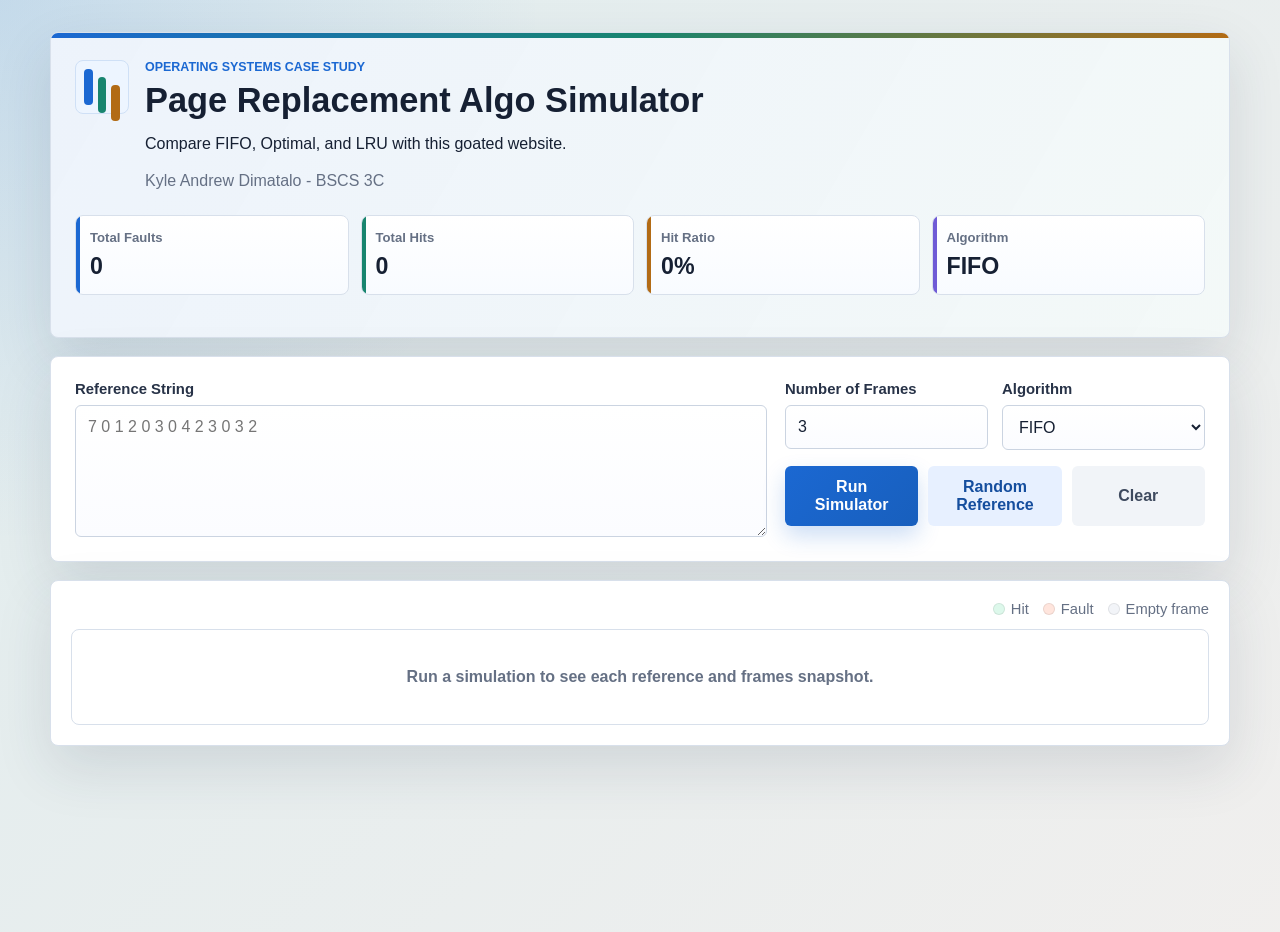
==== index.html @ 5919436e "Move index.html to root with updated paths" ====
<!DOCTYPE html>
<html lang="en">
<head>
    <meta charset="UTF-8">
    <meta name="viewport" content="width=device-width, initial-scale=1.0">
    <title>Page Replacement Simulator</title>
    <link rel="stylesheet" href="os/styles.css">
</head>
<body>
    <main class="app-shell">
        <section class="hero-panel" aria-labelledby="app-title">
            <div class="title-block">
                <div class="title-icon" aria-hidden="true">
                    <span></span>
                    <span></span>
                    <span></span>
                </div>
                <div>
                    <p class="eyebrow">Operating Systems Case Study</p>
                    <h1 id="app-title">Page Replacement Algo Simulator</h1>
                    <p>Compare FIFO, Optimal, and LRU with this goated website.</p>
                    <p>Kyle Andrew Dimatalo - BSCS 3C</p>
                </div>
            </div>

            <div class="summary-grid" id="summary">
                <div class="metric">
                    <span>Total Faults</span>
                    <strong id="fault-count">0</strong>
                </div>
                <div class="metric">
                    <span>Total Hits</span>
                    <strong id="hit-count">0</strong>
                </div>
                <div class="metric">
                    <span>Hit Ratio</span>
                    <strong id="hit-ratio">0%</strong>
                </div>
                <div class="metric">
                    <span>Algorithm</span>
                    <strong id="algorithm-label">FIFO</strong>
                </div>
            </div>
        </section>

        <form id="simulator-form" class="command-deck" novalidate>
            <div class="reference-field">
                <label for="reference-string">Reference String</label>
                <textarea id="reference-string" rows="3" placeholder="7 0 1 2 0 3 0 4 2 3 0 3 2"></textarea>
            </div>

            <div class="settings-cluster">
                <div class="form-grid">
                    <div>
                        <label for="frame-count">Number of Frames</label>
                        <input id="frame-count" type="number" min="1" max="10" value="3">
                    </div>

                    <div>
                        <label for="algorithm">Algorithm</label>
                        <select id="algorithm">
                            <option value="FIFO">FIFO</option>
                            <option value="Optimal">Optimal</option>
                            <option value="LRU">LRU</option>
                        </select>
                    </div>
                </div>

                <div class="actions">
                    <button type="submit">Run Simulator</button>
                    <button type="button" id="random-button" class="secondary">Random Reference</button>
                    <button type="button" id="clear-button" class="ghost">Clear</button>
                </div>

                <div id="message" class="message" role="alert" aria-live="polite"></div>
            </div>
        </form>

        <section class="trace-panel" aria-label="Simulation results">
            <div class="legend" aria-label="Color legend">
                <span><i class="legend-dot hit-dot"></i>Hit</span>
                <span><i class="legend-dot fault-dot"></i>Fault</span>
                <span><i class="legend-dot empty-dot"></i>Empty frame</span>
            </div>

            <div class="table-wrap">
                <table id="steps-table">
                    <thead id="table-head"></thead>
                    <tbody id="table-body">
                        <tr>
                            <td class="empty-state">Run a simulation to see each reference and frames snapshot.</td>
                        </tr>
                    </tbody>
                </table>
            </div>
        </section>
    </main>

    <script src="os/script.js"></script>
</body>
</html>
---- os/styles.css ----
:root {
    --bg: #f4f7fb;
    --panel: #ffffff;
    --ink: #162033;
    --muted: #657084;
    --line: #d8e0eb;
    --accent: #1b68d2;
    --accent-dark: #154e9e;
    --teal: #18856f;
    --gold: #b26b15;
    --hit-bg: #ddf8eb;
    --hit-ink: #0f6840;
    --fault-bg: #ffe5dd;
    --fault-ink: #9b2d16;
    --frame-bg: #edf4ff;
    --empty-bg: #f2f4f8;
    --shadow: 0 22px 55px rgba(38, 52, 77, 0.13);
}

* {
    box-sizing: border-box;
}

body {
    margin: 0;
    min-height: 100vh;
    color: var(--ink);
    background:
        radial-gradient(circle at top left, rgba(27, 104, 210, 0.14), transparent 34rem),
        linear-gradient(135deg, rgba(24, 133, 111, 0.09), rgba(178, 107, 21, 0.06)),
        var(--bg);
    font-family: Arial, Helvetica, sans-serif;
}

.app-shell {
    width: min(1180px, calc(100% - 32px));
    margin: 32px auto;
    display: flex;
    flex-direction: column;
    gap: 18px;
}

.hero-panel,
.command-deck,
.trace-panel {
    background: var(--panel);
    border: 1px solid var(--line);
    border-radius: 8px;
    box-shadow: var(--shadow);
}

.hero-panel {
    padding: 24px;
    overflow: hidden;
    background:
        linear-gradient(120deg, rgba(27, 104, 210, 0.08), rgba(24, 133, 111, 0.05)),
        #ffffff;
}

.hero-panel::before {
    content: "";
    display: block;
    height: 5px;
    margin: -24px -24px 22px;
    background: linear-gradient(90deg, var(--accent), var(--teal), var(--gold));
}

.command-deck {
    display: grid;
    grid-template-columns: minmax(280px, 1fr) 420px;
    gap: 18px;
    padding: 24px;
    min-width: 0;
}

.trace-panel {
    padding: 20px;
}

.title-block {
    display: grid;
    grid-template-columns: auto 1fr;
    gap: 16px;
    align-items: start;
    margin-bottom: 22px;
}

.eyebrow {
    margin: 0 0 8px;
    color: var(--accent);
    font-size: 0.78rem;
    font-weight: 700;
    text-transform: uppercase;
    letter-spacing: 0;
}

.title-icon {
    width: 54px;
    height: 54px;
    display: grid;
    grid-template-columns: repeat(3, 1fr);
    gap: 5px;
    padding: 8px;
    margin-bottom: 0;
    border-radius: 8px;
    background: #edf5ff;
    border: 1px solid #cfe0f6;
}

.title-icon span {
    border-radius: 4px;
    background: var(--accent);
}

.title-icon span:nth-child(2) {
    background: var(--teal);
    transform: translateY(8px);
}

.title-icon span:nth-child(3) {
    background: var(--gold);
    transform: translateY(16px);
}

h1 {
    margin: 0;
    font-size: 2.15rem;
    line-height: 1.08;
}

.title-block p:last-child {
    margin: 12px 0 0;
    color: var(--muted);
    line-height: 1.5;
}

label {
    display: block;
    margin: 0 0 8px;
    color: #273247;
    font-size: 0.93rem;
    font-weight: 700;
}

.reference-field {
    display: flex;
    flex-direction: column;
}

textarea,
input,
select {
    width: 100%;
    border: 1px solid #cbd4e1;
    border-radius: 6px;
    padding: 12px;
    color: var(--ink);
    background: linear-gradient(180deg, #ffffff, #fbfcff);
    font: inherit;
    transition: border-color 0.16s ease, box-shadow 0.16s ease, transform 0.16s ease;
}

textarea {
    flex: 1;
    min-height: 132px;
    resize: vertical;
}

textarea:focus,
input:focus,
select:focus,
button:focus-visible {
    outline: 3px solid rgba(18, 103, 216, 0.24);
    border-color: var(--accent);
    box-shadow: 0 8px 20px rgba(27, 104, 210, 0.11);
}

.form-grid {
    display: grid;
    grid-template-columns: 1fr 1fr;
    gap: 14px;
}

.actions {
    display: flex;
    flex-wrap: wrap;
    gap: 10px;
    margin-top: 16px;
}

button {
    border: 0;
    border-radius: 6px;
    padding: 12px 14px;
    color: #fff;
    background: linear-gradient(135deg, var(--accent), #185fbd);
    font: inherit;
    font-weight: 700;
    cursor: pointer;
    box-shadow: 0 10px 22px rgba(27, 104, 210, 0.22);
    transition: transform 0.16s ease, box-shadow 0.16s ease, background 0.16s ease;
}

.actions button {
    flex: 1 1 130px;
}

button:hover {
    background: linear-gradient(135deg, var(--accent-dark), #12478f);
    transform: translateY(-1px);
    box-shadow: 0 14px 26px rgba(27, 104, 210, 0.26);
}

button.secondary {
    color: var(--accent-dark);
    background: #e7f0ff;
    box-shadow: none;
}

button.secondary:hover {
    background: #d7e7ff;
}

button.ghost {
    color: #3f4b5f;
    background: #f1f4f8;
    box-shadow: none;
}

button.ghost:hover {
    background: #e5e9f0;
}

.message {
    display: none;
    margin-top: 14px;
    padding: 12px;
    border-radius: 6px;
    color: var(--fault-ink);
    background: var(--fault-bg);
    line-height: 1.4;
}

.message.show {
    display: block;
}

.summary-grid {
    display: grid;
    grid-template-columns: repeat(4, minmax(120px, 1fr));
    gap: 12px;
    margin-bottom: 18px;
}

.metric {
    border: 1px solid var(--line);
    border-radius: 8px;
    padding: 14px;
    background:
        linear-gradient(180deg, #ffffff, #f8fbff);
    position: relative;
    overflow: hidden;
}

.metric::before {
    content: "";
    position: absolute;
    inset: 0 auto 0 0;
    width: 4px;
    background: var(--accent);
}

.metric:nth-child(2)::before {
    background: var(--teal);
}

.metric:nth-child(3)::before {
    background: var(--gold);
}

.metric:nth-child(4)::before {
    background: #6f5bd6;
}

.metric span {
    display: block;
    color: var(--muted);
    font-size: 0.82rem;
    font-weight: 700;
}

.metric strong {
    display: block;
    margin-top: 8px;
    font-size: 1.45rem;
}

.legend {
    display: flex;
    flex-wrap: wrap;
    gap: 14px;
    justify-content: flex-end;
    margin-bottom: 12px;
    color: var(--muted);
    font-size: 0.92rem;
}

.legend span {
    display: inline-flex;
    align-items: center;
    gap: 6px;
}

.legend-dot {
    width: 12px;
    height: 12px;
    border-radius: 999px;
    display: inline-block;
    border: 1px solid rgba(0, 0, 0, 0.08);
}

.hit-dot {
    background: var(--hit-bg);
}

.fault-dot {
    background: var(--fault-bg);
}

.empty-dot {
    background: var(--empty-bg);
}

.table-wrap {
    overflow-x: auto;
    border: 1px solid var(--line);
    border-radius: 8px;
    background: #fff;
    box-shadow: inset 0 1px 0 rgba(255, 255, 255, 0.8);
}

table {
    width: 100%;
    min-width: 680px;
    border-collapse: collapse;
}

th,
td {
    padding: 12px 14px;
    border-bottom: 1px solid var(--line);
    text-align: center;
    white-space: nowrap;
}

th {
    background: #eaf1fa;
    color: #344057;
    font-size: 0.82rem;
    text-transform: uppercase;
    letter-spacing: 0;
}

tbody tr:last-child td {
    border-bottom: 0;
}

tbody tr:hover {
    filter: saturate(1.08);
}

td:first-child,
td:nth-child(2) {
    font-weight: 700;
}

tbody tr.hit-row {
    background: rgba(223, 247, 232, 0.5);
}

tbody tr.fault-row {
    background: rgba(255, 227, 223, 0.55);
}

.frame-cell {
    min-width: 74px;
    background: var(--frame-bg);
    font-weight: 700;
}

.empty-frame {
    color: #8994a5;
    background: var(--empty-bg);
}

.changed-hit {
    color: var(--hit-ink);
    background: var(--hit-bg);
    box-shadow: inset 0 0 0 2px rgba(18, 98, 55, 0.32);
}

.changed-fault {
    color: var(--fault-ink);
    background: var(--fault-bg);
    box-shadow: inset 0 0 0 2px rgba(157, 36, 22, 0.3);
}

.status-badge {
    display: inline-block;
    min-width: 70px;
    border-radius: 999px;
    padding: 6px 10px;
    font-size: 0.82rem;
    font-weight: 700;
}

.status-badge.hit {
    color: var(--hit-ink);
    background: var(--hit-bg);
}

.status-badge.fault {
    color: var(--fault-ink);
    background: var(--fault-bg);
}

.empty-state {
    padding: 38px 18px;
    color: var(--muted);
    text-align: center;
}

@media (max-width: 900px) {
    .app-shell {
        margin: 18px auto;
    }

    .summary-grid {
        grid-template-columns: repeat(2, minmax(120px, 1fr));
    }

    .command-deck {
        grid-template-columns: 1fr;
    }
}

@media (max-width: 560px) {
    .app-shell {
        width: min(100% - 20px, 1180px);
    }

    .hero-panel,
    .command-deck,
    .trace-panel {
        padding: 16px;
    }

    .hero-panel::before {
        margin: -16px -16px 18px;
    }

    .form-grid,
    .summary-grid {
        grid-template-columns: 1fr;
    }

    .title-block {
        grid-template-columns: 1fr;
    }

    h1 {
        font-size: 1.7rem;
    }
}
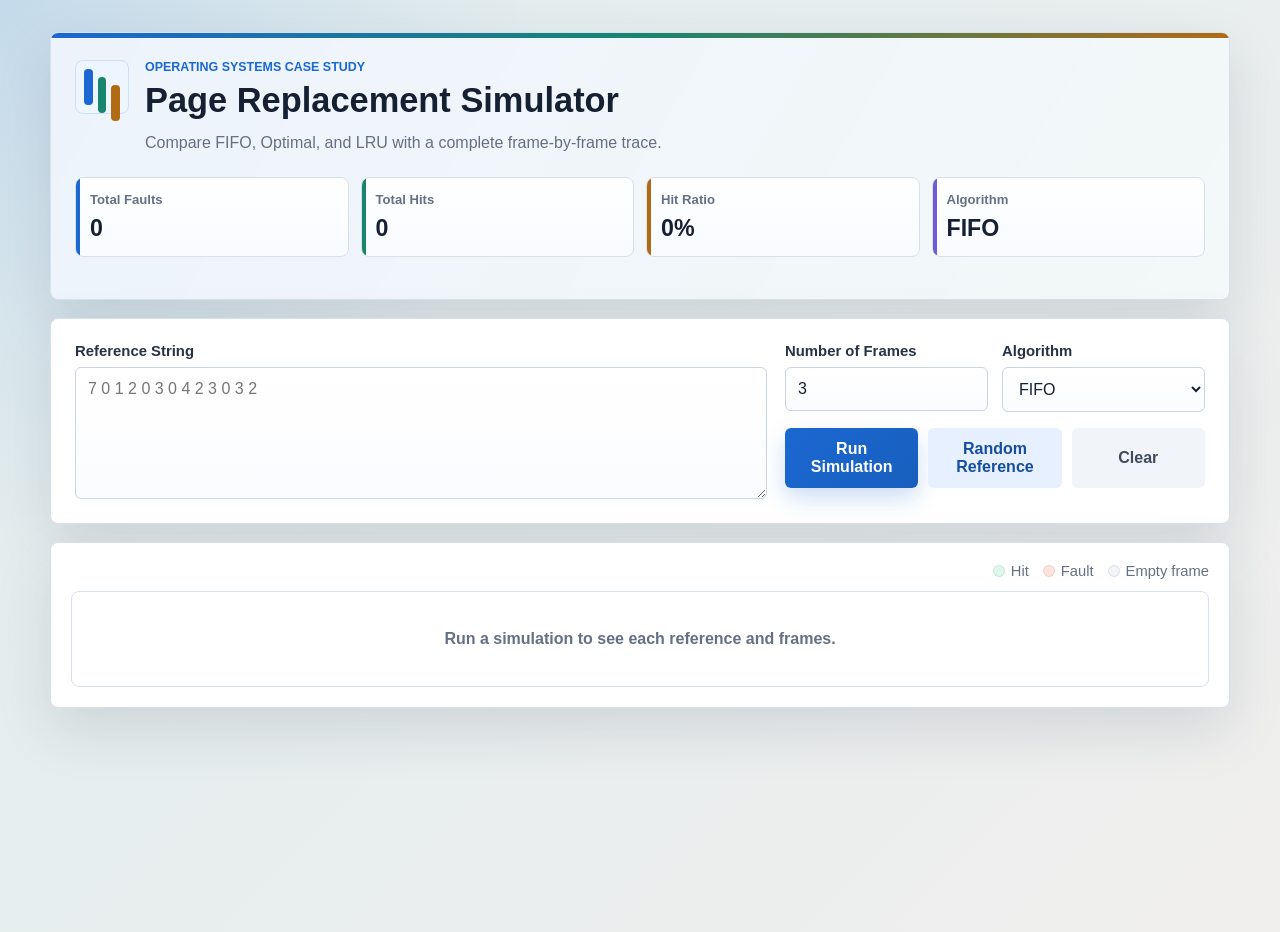
==== commit 281014ab: "upload" ====
--- a/index.html
+++ b/index.html
@@ -4,7 +4,7 @@
     <meta charset="UTF-8">
     <meta name="viewport" content="width=device-width, initial-scale=1.0">
     <title>Page Replacement Simulator</title>
-    <link rel="stylesheet" href="os/styles.css">
+    <link rel="stylesheet" href="styles.css">
 </head>
 <body>
     <main class="app-shell">
@@ -17,9 +17,8 @@
                 </div>
                 <div>
                     <p class="eyebrow">Operating Systems Case Study</p>
-                    <h1 id="app-title">Page Replacement Algo Simulator</h1>
-                    <p>Compare FIFO, Optimal, and LRU with this goated website.</p>
-                    <p>Kyle Andrew Dimatalo - BSCS 3C</p>
+                    <h1 id="app-title">Page Replacement Simulator</h1>
+                    <p>Compare FIFO, Optimal, and LRU with a complete frame-by-frame trace.</p>
                 </div>
             </div>
 
@@ -67,7 +66,7 @@
                 </div>
 
                 <div class="actions">
-                    <button type="submit">Run Simulator</button>
+                    <button type="submit">Run Simulation</button>
                     <button type="button" id="random-button" class="secondary">Random Reference</button>
                     <button type="button" id="clear-button" class="ghost">Clear</button>
                 </div>
@@ -88,7 +87,7 @@
                     <thead id="table-head"></thead>
                     <tbody id="table-body">
                         <tr>
-                            <td class="empty-state">Run a simulation to see each reference and frames snapshot.</td>
+                            <td class="empty-state">Run a simulation to see each reference and frames.</td>
                         </tr>
                     </tbody>
                 </table>
@@ -96,6 +95,6 @@
         </section>
     </main>
 
-    <script src="os/script.js"></script>
+    <script src="script.js"></script>
 </body>
 </html>
--- a/styles.css
+++ b/styles.css
@@ -0,0 +1,474 @@
+:root {
+    --bg: #f4f7fb;
+    --panel: #ffffff;
+    --ink: #162033;
+    --muted: #657084;
+    --line: #d8e0eb;
+    --accent: #1b68d2;
+    --accent-dark: #154e9e;
+    --teal: #18856f;
+    --gold: #b26b15;
+    --hit-bg: #ddf8eb;
+    --hit-ink: #0f6840;
+    --fault-bg: #ffe5dd;
+    --fault-ink: #9b2d16;
+    --frame-bg: #edf4ff;
+    --empty-bg: #f2f4f8;
+    --shadow: 0 22px 55px rgba(38, 52, 77, 0.13);
+}
+
+* {
+    box-sizing: border-box;
+}
+
+body {
+    margin: 0;
+    min-height: 100vh;
+    color: var(--ink);
+    background:
+        radial-gradient(circle at top left, rgba(27, 104, 210, 0.14), transparent 34rem),
+        linear-gradient(135deg, rgba(24, 133, 111, 0.09), rgba(178, 107, 21, 0.06)),
+        var(--bg);
+    font-family: Arial, Helvetica, sans-serif;
+}
+
+.app-shell {
+    width: min(1180px, calc(100% - 32px));
+    margin: 32px auto;
+    display: flex;
+    flex-direction: column;
+    gap: 18px;
+}
+
+.hero-panel,
+.command-deck,
+.trace-panel {
+    background: var(--panel);
+    border: 1px solid var(--line);
+    border-radius: 8px;
+    box-shadow: var(--shadow);
+}
+
+.hero-panel {
+    padding: 24px;
+    overflow: hidden;
+    background:
+        linear-gradient(120deg, rgba(27, 104, 210, 0.08), rgba(24, 133, 111, 0.05)),
+        #ffffff;
+}
+
+.hero-panel::before {
+    content: "";
+    display: block;
+    height: 5px;
+    margin: -24px -24px 22px;
+    background: linear-gradient(90deg, var(--accent), var(--teal), var(--gold));
+}
+
+.command-deck {
+    display: grid;
+    grid-template-columns: minmax(280px, 1fr) 420px;
+    gap: 18px;
+    padding: 24px;
+    min-width: 0;
+}
+
+.trace-panel {
+    padding: 20px;
+}
+
+.title-block {
+    display: grid;
+    grid-template-columns: auto 1fr;
+    gap: 16px;
+    align-items: start;
+    margin-bottom: 22px;
+}
+
+.eyebrow {
+    margin: 0 0 8px;
+    color: var(--accent);
+    font-size: 0.78rem;
+    font-weight: 700;
+    text-transform: uppercase;
+    letter-spacing: 0;
+}
+
+.title-icon {
+    width: 54px;
+    height: 54px;
+    display: grid;
+    grid-template-columns: repeat(3, 1fr);
+    gap: 5px;
+    padding: 8px;
+    margin-bottom: 0;
+    border-radius: 8px;
+    background: #edf5ff;
+    border: 1px solid #cfe0f6;
+}
+
+.title-icon span {
+    border-radius: 4px;
+    background: var(--accent);
+}
+
+.title-icon span:nth-child(2) {
+    background: var(--teal);
+    transform: translateY(8px);
+}
+
+.title-icon span:nth-child(3) {
+    background: var(--gold);
+    transform: translateY(16px);
+}
+
+h1 {
+    margin: 0;
+    font-size: 2.15rem;
+    line-height: 1.08;
+}
+
+.title-block p:last-child {
+    margin: 12px 0 0;
+    color: var(--muted);
+    line-height: 1.5;
+}
+
+label {
+    display: block;
+    margin: 0 0 8px;
+    color: #273247;
+    font-size: 0.93rem;
+    font-weight: 700;
+}
+
+.reference-field {
+    display: flex;
+    flex-direction: column;
+}
+
+textarea,
+input,
+select {
+    width: 100%;
+    border: 1px solid #cbd4e1;
+    border-radius: 6px;
+    padding: 12px;
+    color: var(--ink);
+    background: linear-gradient(180deg, #ffffff, #fbfcff);
+    font: inherit;
+    transition: border-color 0.16s ease, box-shadow 0.16s ease, transform 0.16s ease;
+}
+
+textarea {
+    flex: 1;
+    min-height: 132px;
+    resize: vertical;
+}
+
+textarea:focus,
+input:focus,
+select:focus,
+button:focus-visible {
+    outline: 3px solid rgba(18, 103, 216, 0.24);
+    border-color: var(--accent);
+    box-shadow: 0 8px 20px rgba(27, 104, 210, 0.11);
+}
+
+.form-grid {
+    display: grid;
+    grid-template-columns: 1fr 1fr;
+    gap: 14px;
+}
+
+.actions {
+    display: flex;
+    flex-wrap: wrap;
+    gap: 10px;
+    margin-top: 16px;
+}
+
+button {
+    border: 0;
+    border-radius: 6px;
+    padding: 12px 14px;
+    color: #fff;
+    background: linear-gradient(135deg, var(--accent), #185fbd);
+    font: inherit;
+    font-weight: 700;
+    cursor: pointer;
+    box-shadow: 0 10px 22px rgba(27, 104, 210, 0.22);
+    transition: transform 0.16s ease, box-shadow 0.16s ease, background 0.16s ease;
+}
+
+.actions button {
+    flex: 1 1 130px;
+}
+
+button:hover {
+    background: linear-gradient(135deg, var(--accent-dark), #12478f);
+    transform: translateY(-1px);
+    box-shadow: 0 14px 26px rgba(27, 104, 210, 0.26);
+}
+
+button.secondary {
+    color: var(--accent-dark);
+    background: #e7f0ff;
+    box-shadow: none;
+}
+
+button.secondary:hover {
+    background: #d7e7ff;
+}
+
+button.ghost {
+    color: #3f4b5f;
+    background: #f1f4f8;
+    box-shadow: none;
+}
+
+button.ghost:hover {
+    background: #e5e9f0;
+}
+
+.message {
+    display: none;
+    margin-top: 14px;
+    padding: 12px;
+    border-radius: 6px;
+    color: var(--fault-ink);
+    background: var(--fault-bg);
+    line-height: 1.4;
+}
+
+.message.show {
+    display: block;
+}
+
+.summary-grid {
+    display: grid;
+    grid-template-columns: repeat(4, minmax(120px, 1fr));
+    gap: 12px;
+    margin-bottom: 18px;
+}
+
+.metric {
+    border: 1px solid var(--line);
+    border-radius: 8px;
+    padding: 14px;
+    background:
+        linear-gradient(180deg, #ffffff, #f8fbff);
+    position: relative;
+    overflow: hidden;
+}
+
+.metric::before {
+    content: "";
+    position: absolute;
+    inset: 0 auto 0 0;
+    width: 4px;
+    background: var(--accent);
+}
+
+.metric:nth-child(2)::before {
+    background: var(--teal);
+}
+
+.metric:nth-child(3)::before {
+    background: var(--gold);
+}
+
+.metric:nth-child(4)::before {
+    background: #6f5bd6;
+}
+
+.metric span {
+    display: block;
+    color: var(--muted);
+    font-size: 0.82rem;
+    font-weight: 700;
+}
+
+.metric strong {
+    display: block;
+    margin-top: 8px;
+    font-size: 1.45rem;
+}
+
+.legend {
+    display: flex;
+    flex-wrap: wrap;
+    gap: 14px;
+    justify-content: flex-end;
+    margin-bottom: 12px;
+    color: var(--muted);
+    font-size: 0.92rem;
+}
+
+.legend span {
+    display: inline-flex;
+    align-items: center;
+    gap: 6px;
+}
+
+.legend-dot {
+    width: 12px;
+    height: 12px;
+    border-radius: 999px;
+    display: inline-block;
+    border: 1px solid rgba(0, 0, 0, 0.08);
+}
+
+.hit-dot {
+    background: var(--hit-bg);
+}
+
+.fault-dot {
+    background: var(--fault-bg);
+}
+
+.empty-dot {
+    background: var(--empty-bg);
+}
+
+.table-wrap {
+    overflow-x: auto;
+    border: 1px solid var(--line);
+    border-radius: 8px;
+    background: #fff;
+    box-shadow: inset 0 1px 0 rgba(255, 255, 255, 0.8);
+}
+
+table {
+    width: 100%;
+    min-width: 680px;
+    border-collapse: collapse;
+}
+
+th,
+td {
+    padding: 12px 14px;
+    border-bottom: 1px solid var(--line);
+    text-align: center;
+    white-space: nowrap;
+}
+
+th {
+    background: #eaf1fa;
+    color: #344057;
+    font-size: 0.82rem;
+    text-transform: uppercase;
+    letter-spacing: 0;
+}
+
+tbody tr:last-child td {
+    border-bottom: 0;
+}
+
+tbody tr:hover {
+    filter: saturate(1.08);
+}
+
+td:first-child,
+td:nth-child(2) {
+    font-weight: 700;
+}
+
+tbody tr.hit-row {
+    background: rgba(223, 247, 232, 0.5);
+}
+
+tbody tr.fault-row {
+    background: rgba(255, 227, 223, 0.55);
+}
+
+.frame-cell {
+    min-width: 74px;
+    background: var(--frame-bg);
+    font-weight: 700;
+}
+
+.empty-frame {
+    color: #8994a5;
+    background: var(--empty-bg);
+}
+
+.changed-hit {
+    color: var(--hit-ink);
+    background: var(--hit-bg);
+    box-shadow: inset 0 0 0 2px rgba(18, 98, 55, 0.32);
+}
+
+.changed-fault {
+    color: var(--fault-ink);
+    background: var(--fault-bg);
+    box-shadow: inset 0 0 0 2px rgba(157, 36, 22, 0.3);
+}
+
+.status-badge {
+    display: inline-block;
+    min-width: 70px;
+    border-radius: 999px;
+    padding: 6px 10px;
+    font-size: 0.82rem;
+    font-weight: 700;
+}
+
+.status-badge.hit {
+    color: var(--hit-ink);
+    background: var(--hit-bg);
+}
+
+.status-badge.fault {
+    color: var(--fault-ink);
+    background: var(--fault-bg);
+}
+
+.empty-state {
+    padding: 38px 18px;
+    color: var(--muted);
+    text-align: center;
+}
+
+@media (max-width: 900px) {
+    .app-shell {
+        margin: 18px auto;
+    }
+
+    .summary-grid {
+        grid-template-columns: repeat(2, minmax(120px, 1fr));
+    }
+
+    .command-deck {
+        grid-template-columns: 1fr;
+    }
+}
+
+@media (max-width: 560px) {
+    .app-shell {
+        width: min(100% - 20px, 1180px);
+    }
+
+    .hero-panel,
+    .command-deck,
+    .trace-panel {
+        padding: 16px;
+    }
+
+    .hero-panel::before {
+        margin: -16px -16px 18px;
+    }
+
+    .form-grid,
+    .summary-grid {
+        grid-template-columns: 1fr;
+    }
+
+    .title-block {
+        grid-template-columns: 1fr;
+    }
+
+    h1 {
+        font-size: 1.7rem;
+    }
+}
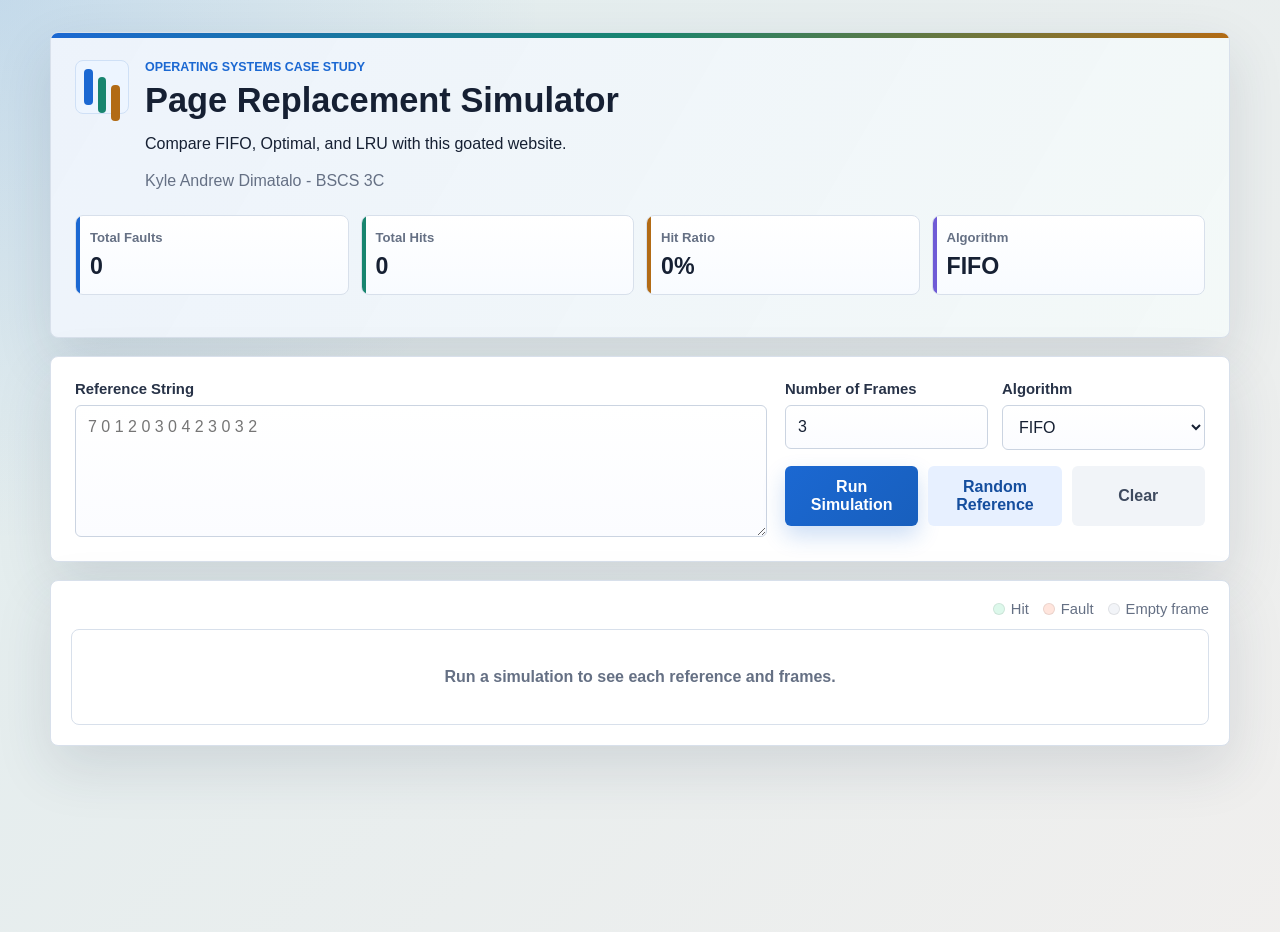
==== commit fe59d532: "Update index.html" ====
--- a/index.html
+++ b/index.html
@@ -18,7 +18,8 @@
                 <div>
                     <p class="eyebrow">Operating Systems Case Study</p>
                     <h1 id="app-title">Page Replacement Simulator</h1>
-                    <p>Compare FIFO, Optimal, and LRU with a complete frame-by-frame trace.</p>
+                    <p>Compare FIFO, Optimal, and LRU with this goated website.</p>
+                    <p>Kyle Andrew Dimatalo - BSCS 3C</p>
                 </div>
             </div>
 
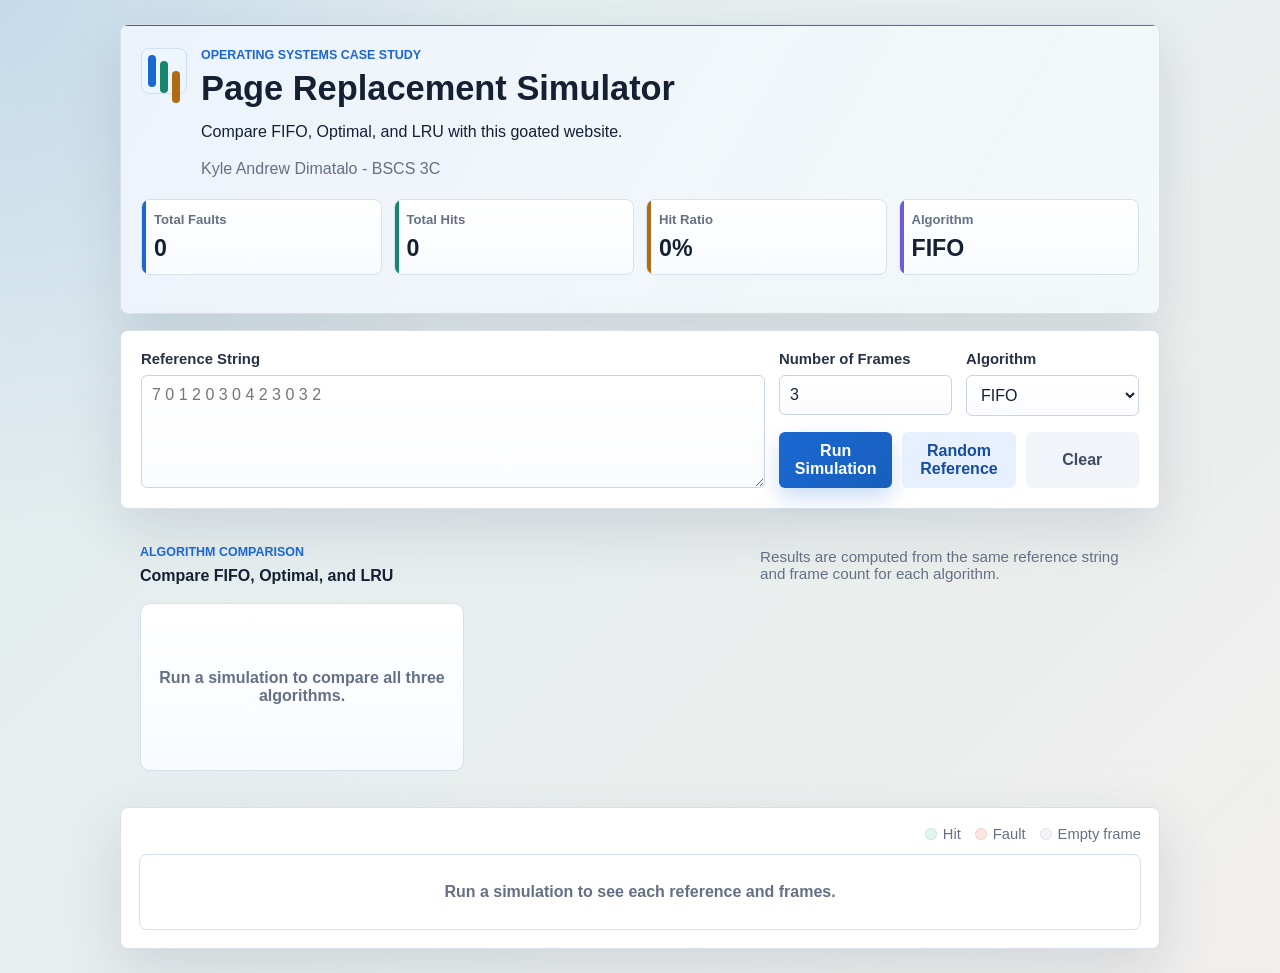
==== commit dd006d0e: "Add algorithm comparison section to index.html" ====
--- a/index.html
+++ b/index.html
@@ -76,6 +76,20 @@
             </div>
         </form>
 
+        <section class="comparison-panel" aria-labelledby="comparison-title">
+            <div class="comparison-header">
+                <div>
+                    <p class="eyebrow">Algorithm Comparison</p>
+                    <h2 id="comparison-title">Compare FIFO, Optimal, and LRU</h2>
+                </div>
+                <p class="comparison-copy">Results are computed from the same reference string and frame count for each algorithm.</p>
+            </div>
+
+            <div class="comparison-grid" id="comparison-grid">
+                <div class="comparison-empty">Run a simulation to compare all three algorithms.</div>
+            </div>
+        </section>
+
         <section class="trace-panel" aria-label="Simulation results">
             <div class="legend" aria-label="Color legend">
                 <span><i class="legend-dot hit-dot"></i>Hit</span>
@@ -99,3 +113,4 @@
     <script src="script.js"></script>
 </body>
 </html>
+
--- a/styles.css
+++ b/styles.css
@@ -33,11 +33,11 @@
 }
 
 .app-shell {
-    width: min(1180px, calc(100% - 32px));
-    margin: 32px auto;
+    width: min(1040px, calc(100% - 24px));
+    margin: 24px auto;
     display: flex;
     flex-direction: column;
-    gap: 18px;
+    gap: 16px;
 }
 
 .hero-panel,
@@ -50,7 +50,7 @@
 }
 
 .hero-panel {
-    padding: 24px;
+    padding: 20px;
     overflow: hidden;
     background:
         linear-gradient(120deg, rgba(27, 104, 210, 0.08), rgba(24, 133, 111, 0.05)),
@@ -67,22 +67,112 @@
 
 .command-deck {
     display: grid;
-    grid-template-columns: minmax(280px, 1fr) 420px;
+    grid-template-columns: minmax(240px, 1fr) 360px;
+    gap: 14px;
+    padding: 20px;
+    min-width: 0;
+}
+.comparison-panel {
+    padding: 20px;
+}
+
+.comparison-header {
+    display: grid;
+    grid-template-columns: 1fr auto;
     gap: 18px;
-    padding: 24px;
+    align-items: center;
+    margin-bottom: 18px;
+}
+
+.comparison-header h2 {
+    margin: 0;
+    font-size: 1rem;
+}
+
+.comparison-copy {
+    margin: 0;
+    color: var(--muted);
+    font-size: 0.95rem;
+    max-width: 380px;
+}
+
+.comparison-grid {
+    display: grid;
+    grid-template-columns: repeat(3, minmax(0, 1fr));
+    gap: 14px;
+}
+
+.comparison-card,
+.comparison-empty {
+    border: 1px solid var(--line);
+    border-radius: 10px;
+    background: linear-gradient(180deg, #ffffff, #f8fbff);
+    padding: 16px;
+    min-height: 168px;
+}
+
+.comparison-empty {
+    display: grid;
+    place-items: center;
+    color: var(--muted);
+    text-align: center;
+    font-weight: 700;
+}
+
+.comparison-card h3 {
+    margin: 0 0 12px;
+    font-size: 0.98rem;
+}
+
+.metric-row {
+    display: grid;
+    grid-template-columns: auto 1fr auto;
+    gap: 12px;
+    align-items: center;
+    margin-bottom: 12px;
+    font-size: 0.92rem;
+}
+
+.metric-row:last-child {
+    margin-bottom: 0;
+}
+
+.bar-outer {
+    width: 100%;
     min-width: 0;
-}
-
+    height: 12px;
+    border-radius: 999px;
+    background: #e8eef7;
+    overflow: hidden;
+}
+
+.bar-fill {
+    display: block;
+    height: 100%;
+    border-radius: 999px;
+}
+
+.bar-fill.fault {
+    background: rgba(229, 100, 75, 0.9);
+}
+
+.bar-fill.hit {
+    background: rgba(59, 155, 112, 0.9);
+}
+
+.bar-fill.ratio {
+    background: rgba(58, 115, 210, 0.9);
+}
 .trace-panel {
-    padding: 20px;
+    padding: 18px;
 }
 
 .title-block {
     display: grid;
     grid-template-columns: auto 1fr;
-    gap: 16px;
+    gap: 14px;
     align-items: start;
-    margin-bottom: 22px;
+    margin-bottom: 18px;
 }
 
 .eyebrow {
@@ -95,12 +185,12 @@
 }
 
 .title-icon {
-    width: 54px;
-    height: 54px;
+    width: 46px;
+    height: 46px;
     display: grid;
     grid-template-columns: repeat(3, 1fr);
-    gap: 5px;
-    padding: 8px;
+    gap: 4px;
+    padding: 6px;
     margin-bottom: 0;
     border-radius: 8px;
     background: #edf5ff;
@@ -114,7 +204,7 @@
 
 .title-icon span:nth-child(2) {
     background: var(--teal);
-    transform: translateY(8px);
+    transform: translateY(6px);
 }
 
 .title-icon span:nth-child(3) {
@@ -153,7 +243,7 @@
     width: 100%;
     border: 1px solid #cbd4e1;
     border-radius: 6px;
-    padding: 12px;
+    padding: 10px;
     color: var(--ink);
     background: linear-gradient(180deg, #ffffff, #fbfcff);
     font: inherit;
@@ -162,7 +252,7 @@
 
 textarea {
     flex: 1;
-    min-height: 132px;
+    min-height: 110px;
     resize: vertical;
 }
 
@@ -191,7 +281,7 @@
 button {
     border: 0;
     border-radius: 6px;
-    padding: 12px 14px;
+    padding: 10px 12px;
     color: #fff;
     background: linear-gradient(135deg, var(--accent), #185fbd);
     font: inherit;
@@ -202,7 +292,7 @@
 }
 
 .actions button {
-    flex: 1 1 130px;
+    flex: 1 1 110px;
 }
 
 button:hover {
@@ -255,7 +345,7 @@
 .metric {
     border: 1px solid var(--line);
     border-radius: 8px;
-    padding: 14px;
+    padding: 12px;
     background:
         linear-gradient(180deg, #ffffff, #f8fbff);
     position: relative;
@@ -341,13 +431,13 @@
 
 table {
     width: 100%;
-    min-width: 680px;
+    min-width: 560px;
     border-collapse: collapse;
 }
 
 th,
 td {
-    padding: 12px 14px;
+    padding: 10px 12px;
     border-bottom: 1px solid var(--line);
     text-align: center;
     white-space: nowrap;
@@ -425,7 +515,7 @@
 }
 
 .empty-state {
-    padding: 38px 18px;
+    padding: 28px 14px;
     color: var(--muted);
     text-align: center;
 }
@@ -442,6 +532,14 @@
     .command-deck {
         grid-template-columns: 1fr;
     }
+
+    .comparison-header {
+        grid-template-columns: 1fr;
+    }
+
+    .comparison-grid {
+        grid-template-columns: 1fr;
+    }
 }
 
 @media (max-width: 560px) {
@@ -451,6 +549,7 @@
 
     .hero-panel,
     .command-deck,
+    .comparison-panel,
     .trace-panel {
         padding: 16px;
     }
@@ -460,15 +559,44 @@
     }
 
     .form-grid,
-    .summary-grid {
+    .summary-grid,
+    .comparison-grid {
         grid-template-columns: 1fr;
     }
 
-    .title-block {
+    .title-block,
+    .comparison-header {
         grid-template-columns: 1fr;
     }
 
     h1 {
         font-size: 1.7rem;
     }
-}
+
+    .comparison-copy {
+        font-size: 0.9rem;
+    }
+
+    .actions button {
+        flex: 1 1 100%;
+    }
+
+    table {
+        min-width: auto;
+    }
+
+    th,
+    td {
+        padding: 8px 10px;
+        white-space: normal;
+    }
+
+    .frame-cell {
+        min-width: 52px;
+    }
+
+    .legend {
+        justify-content: center;
+    }
+}
+
